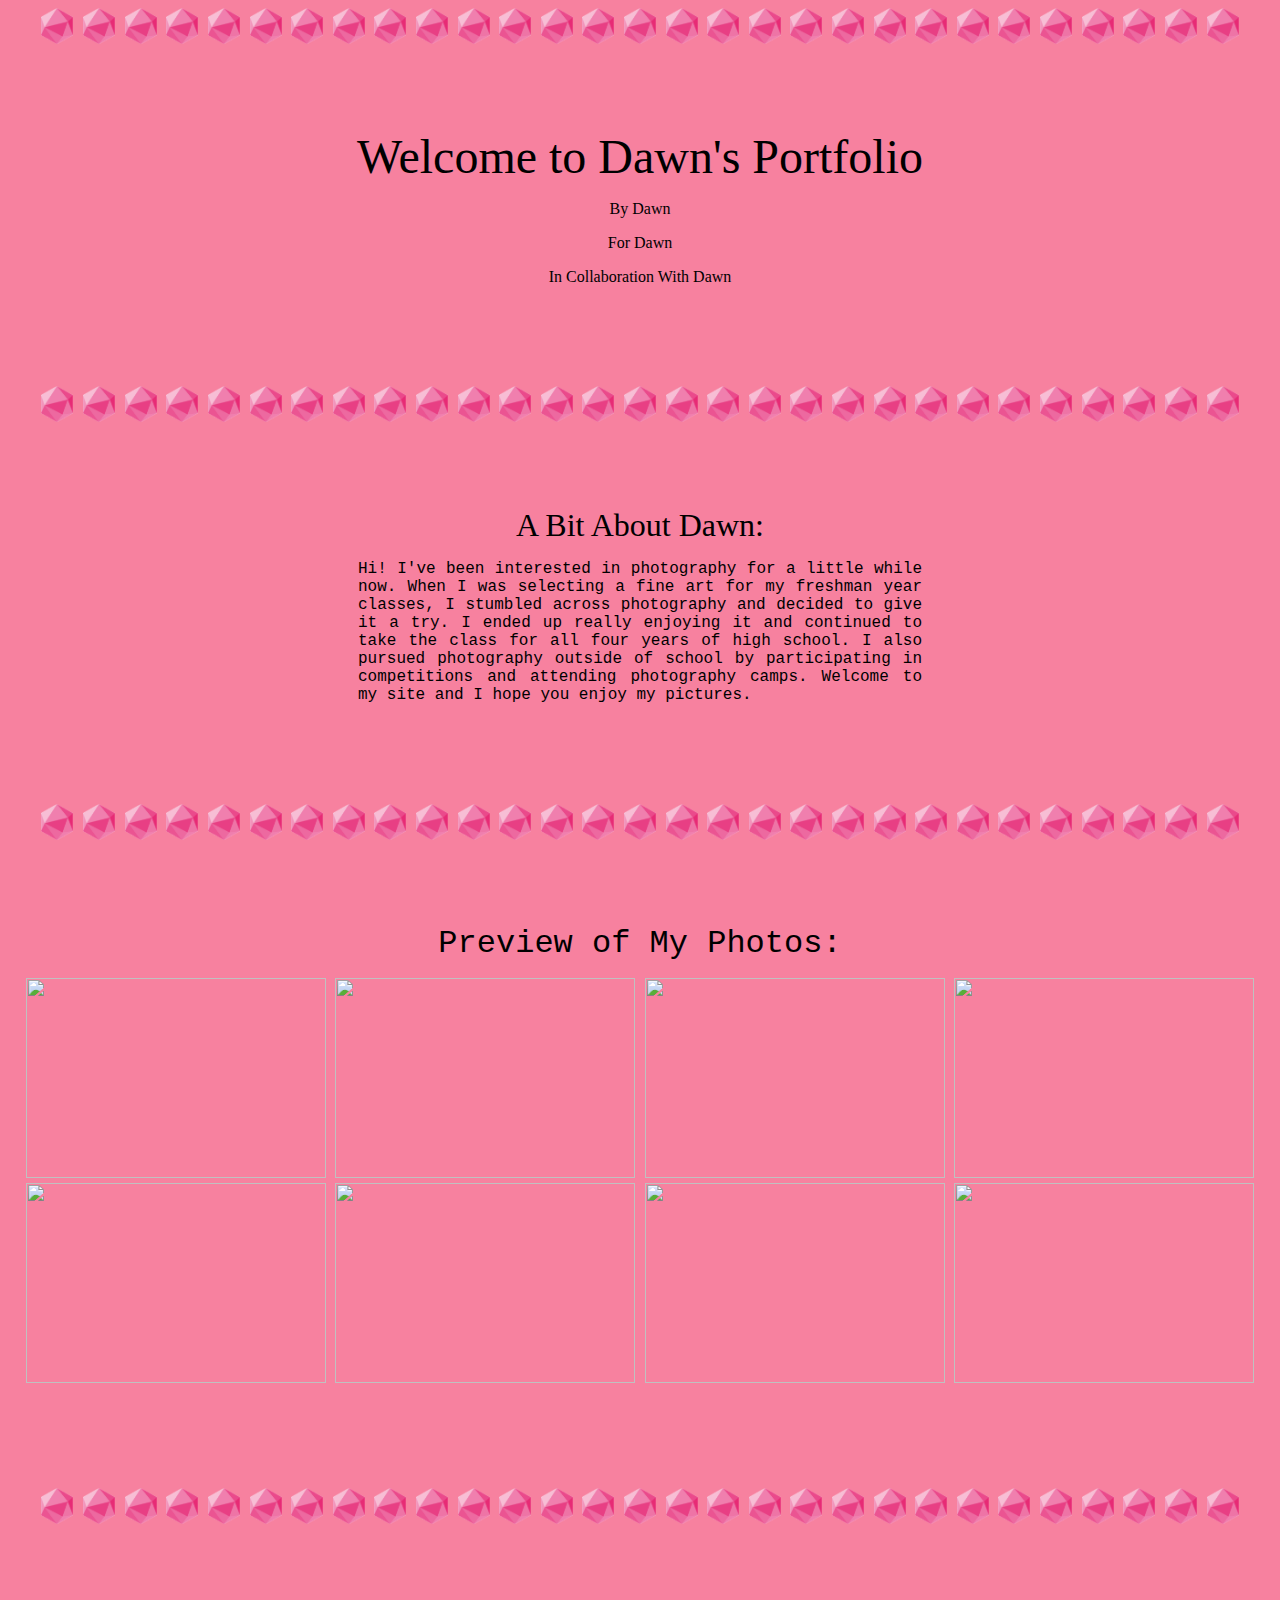
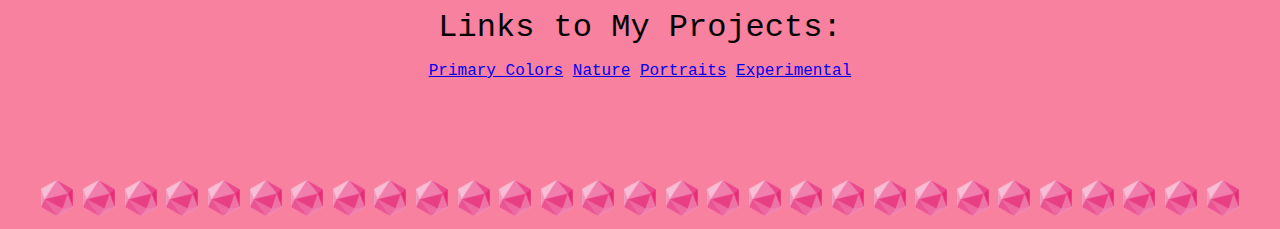
==== index.html @ 759f8a46 "Rename portfoliowebsite1.html to index.html" ====
<!DOCTYPE>
<html>
  <head>
    <link rel = "stylesheet" href = "pw1css.css">
    <title>Dawn's Porfolio</title>
  </head>
  <body>

    <div class = "logoimg">
      <img src = "logo2.png" height = "36" width = "32" alt = "Dawn's Photography Logo">
      <img src = "logo2.png" height = "36" width = "32" alt = "Dawn's Photography Logo">
      <img src = "logo2.png" height = "36" width = "32" alt = "Dawn's Photography Logo">
      <img src = "logo2.png" height = "36" width = "32" alt = "Dawn's Photography Logo">
      <img src = "logo2.png" height = "36" width = "32" alt = "Dawn's Photography Logo">
      <img src = "logo2.png" height = "36" width = "32" alt = "Dawn's Photography Logo">
      <img src = "logo2.png" height = "36" width = "32" alt = "Dawn's Photography Logo">
      <img src = "logo2.png" height = "36" width = "32" alt = "Dawn's Photography Logo">
      <img src = "logo2.png" height = "36" width = "32" alt = "Dawn's Photography Logo">
      <img src = "logo2.png" height = "36" width = "32" alt = "Dawn's Photography Logo">
      <img src = "logo2.png" height = "36" width = "32" alt = "Dawn's Photography Logo">
      <img src = "logo2.png" height = "36" width = "32" alt = "Dawn's Photography Logo">
      <img src = "logo2.png" height = "36" width = "32" alt = "Dawn's Photography Logo">
      <img src = "logo2.png" height = "36" width = "32" alt = "Dawn's Photography Logo">
      <img src = "logo2.png" height = "36" width = "32" alt = "Dawn's Photography Logo">
      <img src = "logo2.png" height = "36" width = "32" alt = "Dawn's Photography Logo">
      <img src = "logo2.png" height = "36" width = "32" alt = "Dawn's Photography Logo">
      <img src = "logo2.png" height = "36" width = "32" alt = "Dawn's Photography Logo">
      <img src = "logo2.png" height = "36" width = "32" alt = "Dawn's Photography Logo">
      <img src = "logo2.png" height = "36" width = "32" alt = "Dawn's Photography Logo">
      <img src = "logo2.png" height = "36" width = "32" alt = "Dawn's Photography Logo">
      <img src = "logo2.png" height = "36" width = "32" alt = "Dawn's Photography Logo">
      <img src = "logo2.png" height = "36" width = "32" alt = "Dawn's Photography Logo">
      <img src = "logo2.png" height = "36" width = "32" alt = "Dawn's Photography Logo">
      <img src = "logo2.png" height = "36" width = "32" alt = "Dawn's Photography Logo">
      <img src = "logo2.png" height = "36" width = "32" alt = "Dawn's Photography Logo">
      <img src = "logo2.png" height = "36" width = "32" alt = "Dawn's Photography Logo">
      <img src = "logo2.png" height = "36" width = "32" alt = "Dawn's Photography Logo">
      <img src = "logo2.png" height = "36" width = "32" alt = "Dawn's Photography Logo">
    </div>

    <div class = "intro">
      <font size = "20" face = "Times New Roman">Welcome to Dawn's Portfolio</font>
      <p><font face = "Times New Roman">By Dawn</font></p>
      <p><font face = "Times New Roman">For Dawn</font></p>
      <p><font face = "Times New Roman">In Collaboration With Dawn</font><p>
    </div>

    <div class = "logoimg2">
      <img src = "logo2.png" height = "36" width = "32" alt = "Dawn's Photography Logo">
      <img src = "logo2.png" height = "36" width = "32" alt = "Dawn's Photography Logo">
      <img src = "logo2.png" height = "36" width = "32" alt = "Dawn's Photography Logo">
      <img src = "logo2.png" height = "36" width = "32" alt = "Dawn's Photography Logo">
      <img src = "logo2.png" height = "36" width = "32" alt = "Dawn's Photography Logo">
      <img src = "logo2.png" height = "36" width = "32" alt = "Dawn's Photography Logo">
      <img src = "logo2.png" height = "36" width = "32" alt = "Dawn's Photography Logo">
      <img src = "logo2.png" height = "36" width = "32" alt = "Dawn's Photography Logo">
      <img src = "logo2.png" height = "36" width = "32" alt = "Dawn's Photography Logo">
      <img src = "logo2.png" height = "36" width = "32" alt = "Dawn's Photography Logo">
      <img src = "logo2.png" height = "36" width = "32" alt = "Dawn's Photography Logo">
      <img src = "logo2.png" height = "36" width = "32" alt = "Dawn's Photography Logo">
      <img src = "logo2.png" height = "36" width = "32" alt = "Dawn's Photography Logo">
      <img src = "logo2.png" height = "36" width = "32" alt = "Dawn's Photography Logo">
      <img src = "logo2.png" height = "36" width = "32" alt = "Dawn's Photography Logo">
      <img src = "logo2.png" height = "36" width = "32" alt = "Dawn's Photography Logo">
      <img src = "logo2.png" height = "36" width = "32" alt = "Dawn's Photography Logo">
      <img src = "logo2.png" height = "36" width = "32" alt = "Dawn's Photography Logo">
      <img src = "logo2.png" height = "36" width = "32" alt = "Dawn's Photography Logo">
      <img src = "logo2.png" height = "36" width = "32" alt = "Dawn's Photography Logo">
      <img src = "logo2.png" height = "36" width = "32" alt = "Dawn's Photography Logo">
      <img src = "logo2.png" height = "36" width = "32" alt = "Dawn's Photography Logo">
      <img src = "logo2.png" height = "36" width = "32" alt = "Dawn's Photography Logo">
      <img src = "logo2.png" height = "36" width = "32" alt = "Dawn's Photography Logo">
      <img src = "logo2.png" height = "36" width = "32" alt = "Dawn's Photography Logo">
      <img src = "logo2.png" height = "36" width = "32" alt = "Dawn's Photography Logo">
      <img src = "logo2.png" height = "36" width = "32" alt = "Dawn's Photography Logo">
      <img src = "logo2.png" height = "36" width = "32" alt = "Dawn's Photography Logo">
      <img src = "logo2.png" height = "36" width = "32" alt = "Dawn's Photography Logo">
    </div>

    <div class = "biointro">
      <p><font size = "6" face = "Times New Roman">A Bit About Dawn:</font></p>
    </div>

    <div class = "bio">
      <p> Hi! I've been interested in photography for a little while now. When I was selecting a fine art
      for my freshman year classes, I stumbled across photography and decided to give it a try. I ended
      up really enjoying it and continued to take the class for all four years of high school. I also
      pursued photography outside of school by participating in competitions and attending photography
      camps. Welcome to my site and I hope you enjoy my pictures.
    </div>

    <div class = "logoimg3">
      <img src = "logo2.png" height = "36" width = "32" alt = "Dawn's Photography Logo">
      <img src = "logo2.png" height = "36" width = "32" alt = "Dawn's Photography Logo">
      <img src = "logo2.png" height = "36" width = "32" alt = "Dawn's Photography Logo">
      <img src = "logo2.png" height = "36" width = "32" alt = "Dawn's Photography Logo">
      <img src = "logo2.png" height = "36" width = "32" alt = "Dawn's Photography Logo">
      <img src = "logo2.png" height = "36" width = "32" alt = "Dawn's Photography Logo">
      <img src = "logo2.png" height = "36" width = "32" alt = "Dawn's Photography Logo">
      <img src = "logo2.png" height = "36" width = "32" alt = "Dawn's Photography Logo">
      <img src = "logo2.png" height = "36" width = "32" alt = "Dawn's Photography Logo">
      <img src = "logo2.png" height = "36" width = "32" alt = "Dawn's Photography Logo">
      <img src = "logo2.png" height = "36" width = "32" alt = "Dawn's Photography Logo">
      <img src = "logo2.png" height = "36" width = "32" alt = "Dawn's Photography Logo">
      <img src = "logo2.png" height = "36" width = "32" alt = "Dawn's Photography Logo">
      <img src = "logo2.png" height = "36" width = "32" alt = "Dawn's Photography Logo">
      <img src = "logo2.png" height = "36" width = "32" alt = "Dawn's Photography Logo">
      <img src = "logo2.png" height = "36" width = "32" alt = "Dawn's Photography Logo">
      <img src = "logo2.png" height = "36" width = "32" alt = "Dawn's Photography Logo">
      <img src = "logo2.png" height = "36" width = "32" alt = "Dawn's Photography Logo">
      <img src = "logo2.png" height = "36" width = "32" alt = "Dawn's Photography Logo">
      <img src = "logo2.png" height = "36" width = "32" alt = "Dawn's Photography Logo">
      <img src = "logo2.png" height = "36" width = "32" alt = "Dawn's Photography Logo">
      <img src = "logo2.png" height = "36" width = "32" alt = "Dawn's Photography Logo">
      <img src = "logo2.png" height = "36" width = "32" alt = "Dawn's Photography Logo">
      <img src = "logo2.png" height = "36" width = "32" alt = "Dawn's Photography Logo">
      <img src = "logo2.png" height = "36" width = "32" alt = "Dawn's Photography Logo">
      <img src = "logo2.png" height = "36" width = "32" alt = "Dawn's Photography Logo">
      <img src = "logo2.png" height = "36" width = "32" alt = "Dawn's Photography Logo">
      <img src = "logo2.png" height = "36" width = "32" alt = "Dawn's Photography Logo">
      <img src = "logo2.png" height = "36" width = "32" alt = "Dawn's Photography Logo">
    </div>

    <p><font size="6">Preview of My Photos:</font></p>

    <div class = "preview">
      <img src = "downthestreet.jpg" class="zoom">
      <img src = "coffee.jpg" class="zoom">
      <img src = "drink.jpg" class="zoom">
      <img src = "guitarcase.jpg" class="zoom">
      <img src = "puppy.jpg" class="zoom">
      <img src = "windmachine.jpg" class="zoom">
      <img src = "chalk.jpg" class="zoom">
      <img src = "window.jpg" class="zoom">
    </div>

    <div class = "logoimg4">
      <img src = "logo2.png" height = "36" width = "32" alt = "Dawn's Photography Logo">
      <img src = "logo2.png" height = "36" width = "32" alt = "Dawn's Photography Logo">
      <img src = "logo2.png" height = "36" width = "32" alt = "Dawn's Photography Logo">
      <img src = "logo2.png" height = "36" width = "32" alt = "Dawn's Photography Logo">
      <img src = "logo2.png" height = "36" width = "32" alt = "Dawn's Photography Logo">
      <img src = "logo2.png" height = "36" width = "32" alt = "Dawn's Photography Logo">
      <img src = "logo2.png" height = "36" width = "32" alt = "Dawn's Photography Logo">
      <img src = "logo2.png" height = "36" width = "32" alt = "Dawn's Photography Logo">
      <img src = "logo2.png" height = "36" width = "32" alt = "Dawn's Photography Logo">
      <img src = "logo2.png" height = "36" width = "32" alt = "Dawn's Photography Logo">
      <img src = "logo2.png" height = "36" width = "32" alt = "Dawn's Photography Logo">
      <img src = "logo2.png" height = "36" width = "32" alt = "Dawn's Photography Logo">
      <img src = "logo2.png" height = "36" width = "32" alt = "Dawn's Photography Logo">
      <img src = "logo2.png" height = "36" width = "32" alt = "Dawn's Photography Logo">
      <img src = "logo2.png" height = "36" width = "32" alt = "Dawn's Photography Logo">
      <img src = "logo2.png" height = "36" width = "32" alt = "Dawn's Photography Logo">
      <img src = "logo2.png" height = "36" width = "32" alt = "Dawn's Photography Logo">
      <img src = "logo2.png" height = "36" width = "32" alt = "Dawn's Photography Logo">
      <img src = "logo2.png" height = "36" width = "32" alt = "Dawn's Photography Logo">
      <img src = "logo2.png" height = "36" width = "32" alt = "Dawn's Photography Logo">
      <img src = "logo2.png" height = "36" width = "32" alt = "Dawn's Photography Logo">
      <img src = "logo2.png" height = "36" width = "32" alt = "Dawn's Photography Logo">
      <img src = "logo2.png" height = "36" width = "32" alt = "Dawn's Photography Logo">
      <img src = "logo2.png" height = "36" width = "32" alt = "Dawn's Photography Logo">
      <img src = "logo2.png" height = "36" width = "32" alt = "Dawn's Photography Logo">
      <img src = "logo2.png" height = "36" width = "32" alt = "Dawn's Photography Logo">
      <img src = "logo2.png" height = "36" width = "32" alt = "Dawn's Photography Logo">
      <img src = "logo2.png" height = "36" width = "32" alt = "Dawn's Photography Logo">
      <img src = "logo2.png" height = "36" width = "32" alt = "Dawn's Photography Logo">
    </div>

    <div class = "mypiclinks">
      <p><font size="6">Links to My Projects:</font></p>
      <a href = "primarycolors.html">Primary Colors</a>
      <a href = "nature.html">Nature</a>
      <a href = "portraits.html">Portraits</a>
      <a href = "experimental.html">Experimental</a>
    </div>

    <div class = "logoimg5">
      <img src = "logo2.png" height = "36" width = "32" alt = "Dawn's Photography Logo">
      <img src = "logo2.png" height = "36" width = "32" alt = "Dawn's Photography Logo">
      <img src = "logo2.png" height = "36" width = "32" alt = "Dawn's Photography Logo">
      <img src = "logo2.png" height = "36" width = "32" alt = "Dawn's Photography Logo">
      <img src = "logo2.png" height = "36" width = "32" alt = "Dawn's Photography Logo">
      <img src = "logo2.png" height = "36" width = "32" alt = "Dawn's Photography Logo">
      <img src = "logo2.png" height = "36" width = "32" alt = "Dawn's Photography Logo">
      <img src = "logo2.png" height = "36" width = "32" alt = "Dawn's Photography Logo">
      <img src = "logo2.png" height = "36" width = "32" alt = "Dawn's Photography Logo">
      <img src = "logo2.png" height = "36" width = "32" alt = "Dawn's Photography Logo">
      <img src = "logo2.png" height = "36" width = "32" alt = "Dawn's Photography Logo">
      <img src = "logo2.png" height = "36" width = "32" alt = "Dawn's Photography Logo">
      <img src = "logo2.png" height = "36" width = "32" alt = "Dawn's Photography Logo">
      <img src = "logo2.png" height = "36" width = "32" alt = "Dawn's Photography Logo">
      <img src = "logo2.png" height = "36" width = "32" alt = "Dawn's Photography Logo">
      <img src = "logo2.png" height = "36" width = "32" alt = "Dawn's Photography Logo">
      <img src = "logo2.png" height = "36" width = "32" alt = "Dawn's Photography Logo">
      <img src = "logo2.png" height = "36" width = "32" alt = "Dawn's Photography Logo">
      <img src = "logo2.png" height = "36" width = "32" alt = "Dawn's Photography Logo">
      <img src = "logo2.png" height = "36" width = "32" alt = "Dawn's Photography Logo">
      <img src = "logo2.png" height = "36" width = "32" alt = "Dawn's Photography Logo">
      <img src = "logo2.png" height = "36" width = "32" alt = "Dawn's Photography Logo">
      <img src = "logo2.png" height = "36" width = "32" alt = "Dawn's Photography Logo">
      <img src = "logo2.png" height = "36" width = "32" alt = "Dawn's Photography Logo">
      <img src = "logo2.png" height = "36" width = "32" alt = "Dawn's Photography Logo">
      <img src = "logo2.png" height = "36" width = "32" alt = "Dawn's Photography Logo">
      <img src = "logo2.png" height = "36" width = "32" alt = "Dawn's Photography Logo">
      <img src = "logo2.png" height = "36" width = "32" alt = "Dawn's Photography Logo">
      <img src = "logo2.png" height = "36" width = "32" alt = "Dawn's Photography Logo">
    </div>

  </body>
</html>
---- pw1css.css ----
.logoimg{
  text-align: center;
  margin-left: 30px;
  margin-right: 30px;
  margin-bottom: 80px;
}

.intro{
  text-align: center;
}

body{
  background-color: #F7819F;
  font-family: "courier new", monospace;
  text-align: center;
}

.logoimg2{
  text-align: center;
  margin-left: 30px;
  margin-right: 30px;
  margin-top: 100px;
  margin-bottom: 80px;
}

.biointro{
  text-align: center;
}

.bio{
  text-align: justify;
  margin-left: 350px;
  margin-right: 350px;
}

.logoimg3{
  text-align: center;
  margin-left: 30px;
  margin-right: 30px;
  margin-top: 100px;
  margin-bottom: 80px;
}

.mypiclinks{
  text-align: center;
}

.zoom {
    transition: transform .2s; /* Animation */
    width: 300px;
    height: 200px;
    margin: 0 auto;
}

.zoom:hover {
    transform: scale(1.5);
}

.logoimg4{
  text-align: center;
  margin-left: 30px;
  margin-right: 30px;
  margin-top: 100px;
  margin-bottom: 80px;
}

.logoimg5{
  text-align: center;
  margin-left: 30px;
  margin-right: 30px;
  margin-top: 100px;
}
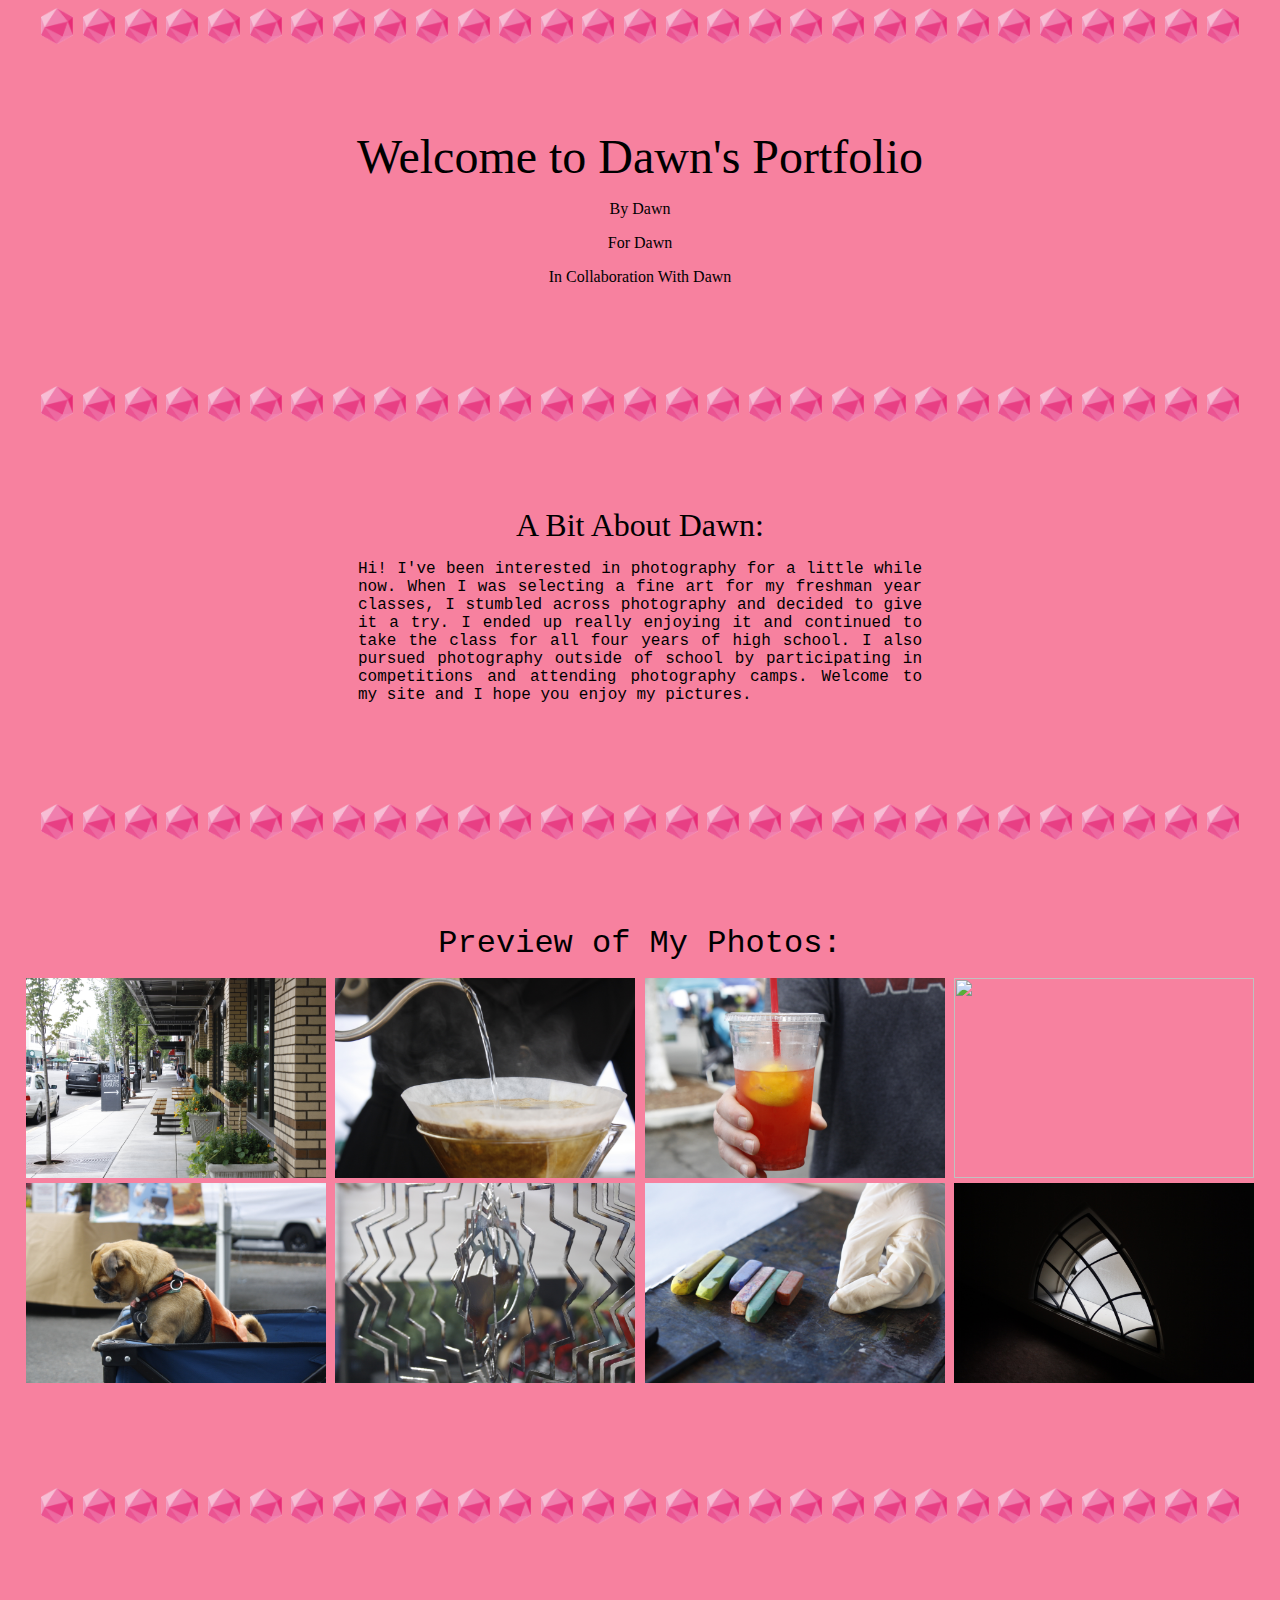
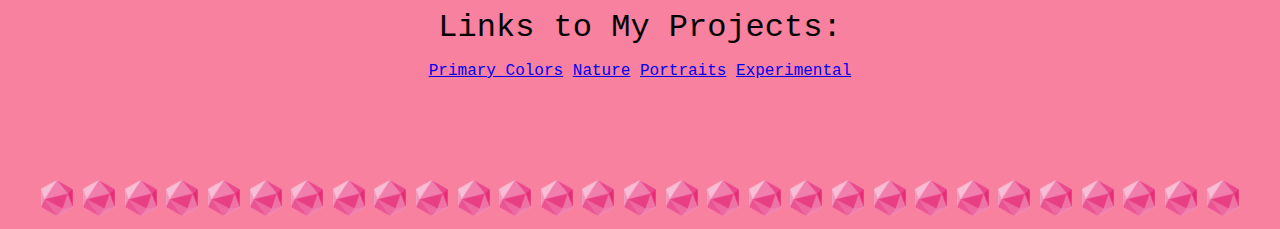
==== commit 00654f30: "Update index.html" ====
--- a/index.html
+++ b/index.html
@@ -124,14 +124,14 @@
     <p><font size="6">Preview of My Photos:</font></p>
 
     <div class = "preview">
-      <img src = "downthestreet.jpg" class="zoom">
-      <img src = "coffee.jpg" class="zoom">
-      <img src = "drink.jpg" class="zoom">
-      <img src = "guitarcase.jpg" class="zoom">
-      <img src = "puppy.jpg" class="zoom">
-      <img src = "windmachine.jpg" class="zoom">
-      <img src = "chalk.jpg" class="zoom">
-      <img src = "window.jpg" class="zoom">
+      <img src = "downthestreet.JPG" class="zoom">
+      <img src = "coffee.JPG" class="zoom">
+      <img src = "drink.JPG" class="zoom">
+      <img src = "guitarcase.JPG" class="zoom">
+      <img src = "puppy.JPG" class="zoom">
+      <img src = "windmachine.JPG" class="zoom">
+      <img src = "chalk.JPG" class="zoom">
+      <img src = "window.JPG" class="zoom">
     </div>
 
     <div class = "logoimg4">
